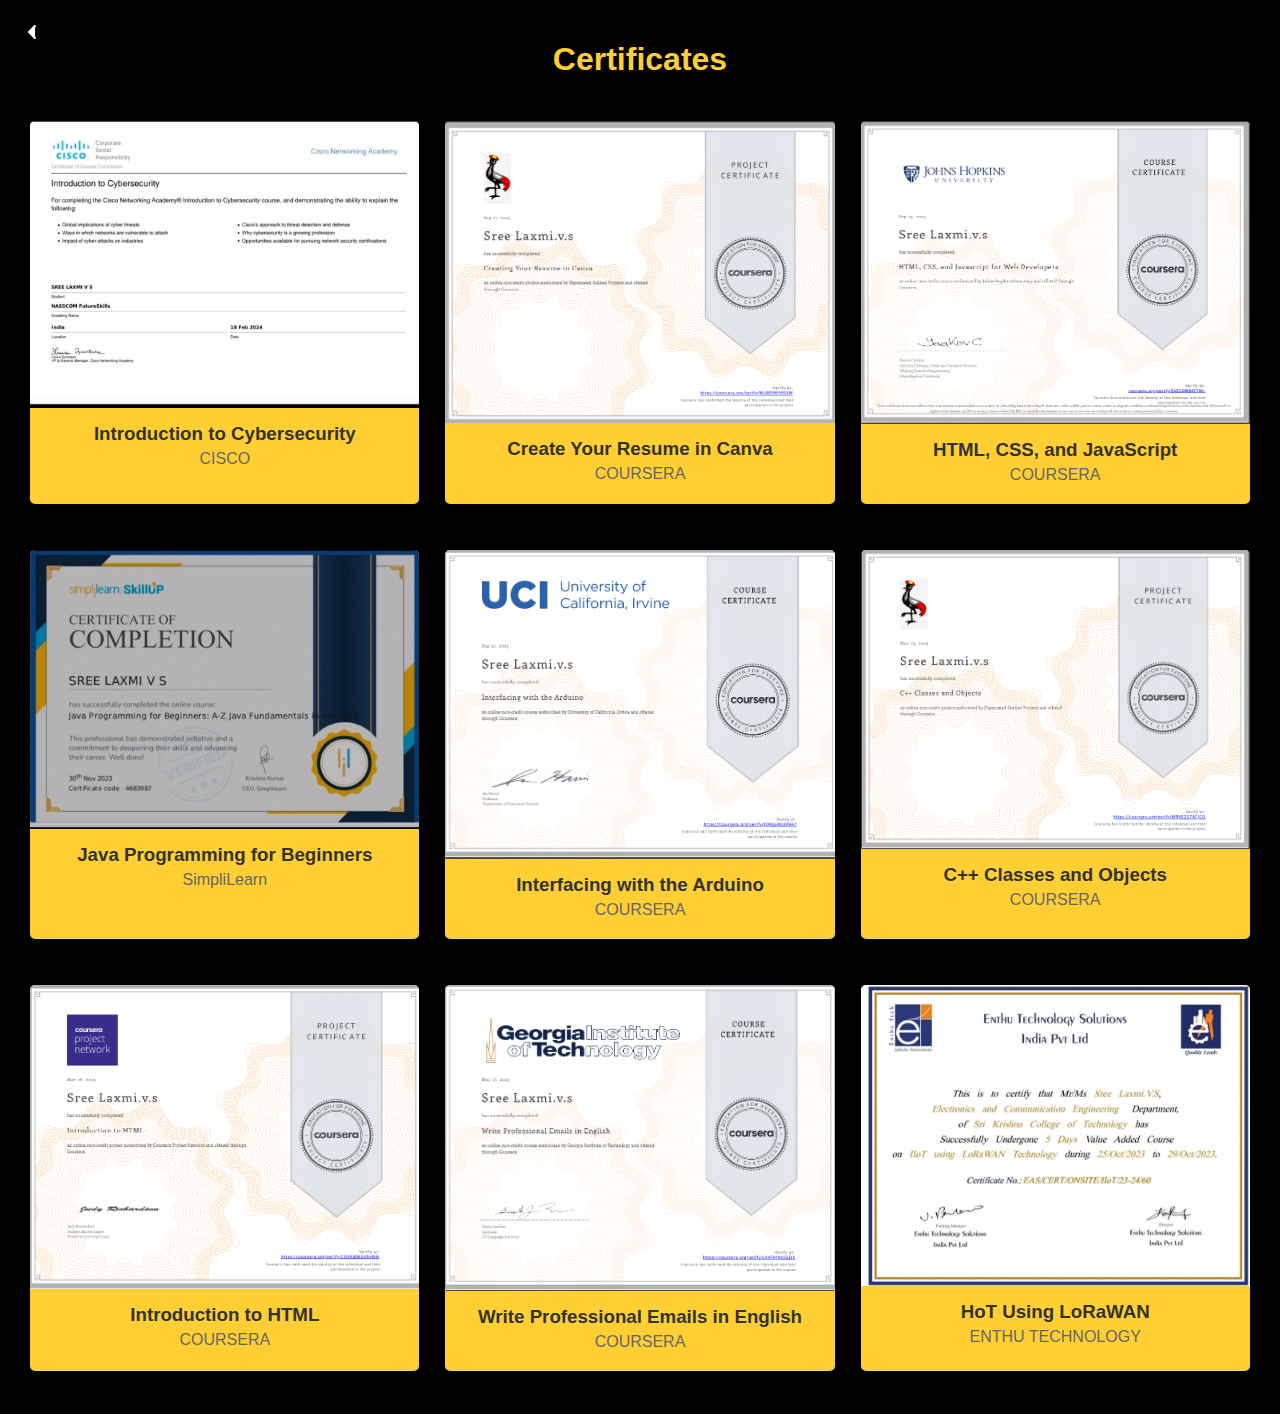
==== certification.html @ 6cfbc309 "first commit" ====
<!DOCTYPE html>
<html lang="en">
  <head>
    <meta charset="UTF-8" />
    <meta name="viewport" content="width=device-width, initial-scale=1.0" />
    <link rel="stylesheet" href="certification.css" />
    <title>Portfolio - Certificates</title>
  </head>
  <body>
    <a
      href="http://127.0.0.1:5500/index.html"
      class="back-arrow"
      aria-label="Back"
    >
      <!-- Simple SVG arrow -->
      <svg
        width="24"
        height="24"
        viewBox="0 0 24 24"
        fill="none"
        xmlns="http://www.w3.org/2000/svg"
      >
        <path
          d="M15 18l-6-6 6-6"
          stroke="white"
          stroke-width="2"
          stroke-linecap="round"
          stroke-linejoin="round"
        />
      </svg>
    </a>

    <div class="portfolio-container">
      <h1>Certificates</h1>
      <div class="certificates-grid">
        <div class="certificate">
          <img src="image/cissco.jpg.jpeg" alt="Certificate 1" />
          <div class="certificate-info">
            <h3>Introduction to Cybersecurity</h3>
            <p>CISCO</p>
          </div>
        </div>
        <div class="certificate">
          <img src="/image/Screenshot (134).png" alt="Certificate 2" />
          <div class="certificate-info">
            <h3>Create Your Resume in Canva</h3>
            <p>COURSERA</p>
          </div>
        </div>
        <div class="certificate">
          <img src="image/Screenshot (132).png" alt="Certificate 3" />
          <div class="certificate-info">
            <h3>HTML, CSS, and JavaScript</h3>
            <p>COURSERA</p>
          </div>
        </div>
        <div class="certificate">
          <img src="image/simplilearn.jpg.jpeg" alt="Certificate 4" />
          <div class="certificate-info">
            <h3>Java Programming for Beginners</h3>
            <p>SimpliLearn</p>
          </div>
        </div>
        <div class="certificate">
          <img src="image/Screenshot (133).png" alt="Certificate 5" />
          <div class="certificate-info">
            <h3>Interfacing with the Arduino</h3>
            <p>COURSERA</p>
          </div>
        </div>
        <div class="certificate">
          <img src="image/Screenshot (135).png" alt="Certificate 6" />
          <div class="certificate-info">
            <h3>C++ Classes and Objects</h3>
            <p>COURSERA</p>
          </div>
        </div>
        <div class="certificate">
          <img src="image/Screenshot (136).png" alt="Certificate 7" />
          <div class="certificate-info">
            <h3>Introduction to HTML</h3>
            <p>COURSERA</p>
          </div>
        </div>
        <div class="certificate">
          <img src="image/Screenshot (137).png" alt="Certificate 8" />
          <div class="certificate-info">
            <h3>Write Professional Emails in English</h3>
            <p>COURSERA</p>
          </div>
        </div>
        <div class="certificate">
          <img src="image/enthu tec.jpeg" alt="Certificate 9" />
          <div class="certificate-info">
            <h3>HoT Using LoRaWAN</h3>
            <p>ENTHU TECHNOLOGY</p>
          </div>
        </div>
        <!-- Add more certificate entries as needed -->
      </div>
    </div>
  </body>
</html>
---- certification.css ----
body {
  margin: 0;
  padding: 0;
  font-family: Arial, sans-serif;
  background-color: #000; /* Black background color */
  position: relative; /* Ensure positioning works for the back arrow */
}

.portfolio-container {
  padding: 20px;
}

h1 {
  text-align: center;
  color: #ffcf33; /* Yellow text color */
  margin-bottom: 40px;
}

.certificates-grid {
  display: flex;
  flex-wrap: wrap;
  gap: 20px;
  justify-content: center;
}

.certificate {
  background-color: #ffcf33; /* Yellow background */
  border: 3px solid #000; /* Thicker black border */
  border-radius: 8px;
  box-shadow: 0 2px 8px rgba(0, 0, 0, 0.1);
  overflow: hidden;
  width: calc(33% - 20px);
  margin-bottom: 20px;
  transition: transform 0.3s ease, box-shadow 0.3s ease, border 0.3s ease;
}

.certificate img {
  width: 100%;
  height: auto;
  display: block;
}

.certificate-info {
  padding: 15px;
  text-align: center;
}

.certificate-info h3 {
  margin: 0;
  color: #333;
}

.certificate-info p {
  margin: 5px 0;
  color: #666;
}

.certificate:hover {
  transform: scale(1.02);
  box-shadow: 0 4px 12px rgba(255, 255, 0, 0.6); /* Yellow light glow on hover */
  border: 3px solid #ffcf33; /* Thicker yellow border on hover */
}

.back-arrow {
  position: absolute;
  top: 20px; /* Adjust as needed */
  left: 20px; /* Adjust as needed */
  background: none;
  border: none;
  cursor: pointer;
  padding: 0;
  z-index: 1000; /* Ensures it stays on top */
}

.back-arrow svg {
  fill: #ffffff; /* White color for the arrow */
  transition: fill 0.3s ease;
}

.back-arrow:hover svg {
  fill: #ffcf33; /* Change color on hover if desired */
}

@media (max-width: 768px) {
  .certificate {
    width: calc(50% - 20px);
  }
}

@media (max-width: 480px) {
  .certificate {
    width: 100%;
  }
}
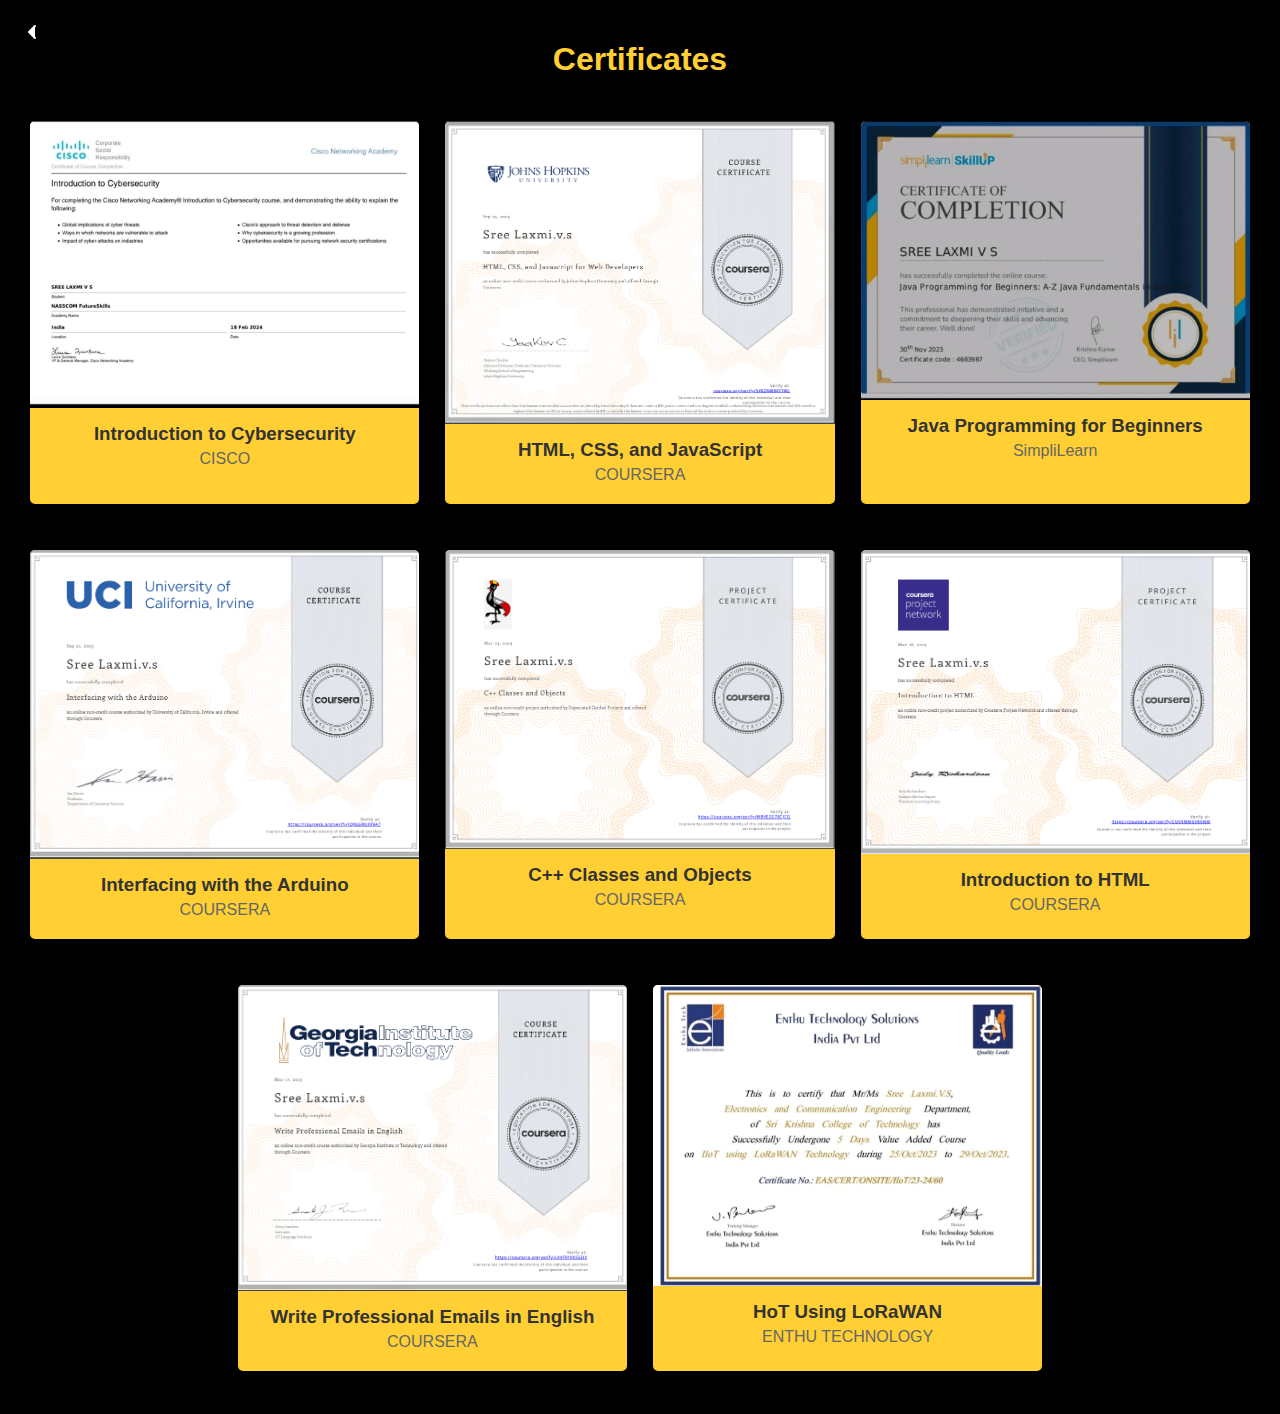
==== commit 045f2a74: "first" ====
--- a/certification.html
+++ b/certification.html
@@ -40,13 +40,7 @@
             <p>CISCO</p>
           </div>
         </div>
-        <div class="certificate">
-          <img src="/image/Screenshot (134).png" alt="Certificate 2" />
-          <div class="certificate-info">
-            <h3>Create Your Resume in Canva</h3>
-            <p>COURSERA</p>
-          </div>
-        </div>
+
         <div class="certificate">
           <img src="image/Screenshot (132).png" alt="Certificate 3" />
           <div class="certificate-info">
